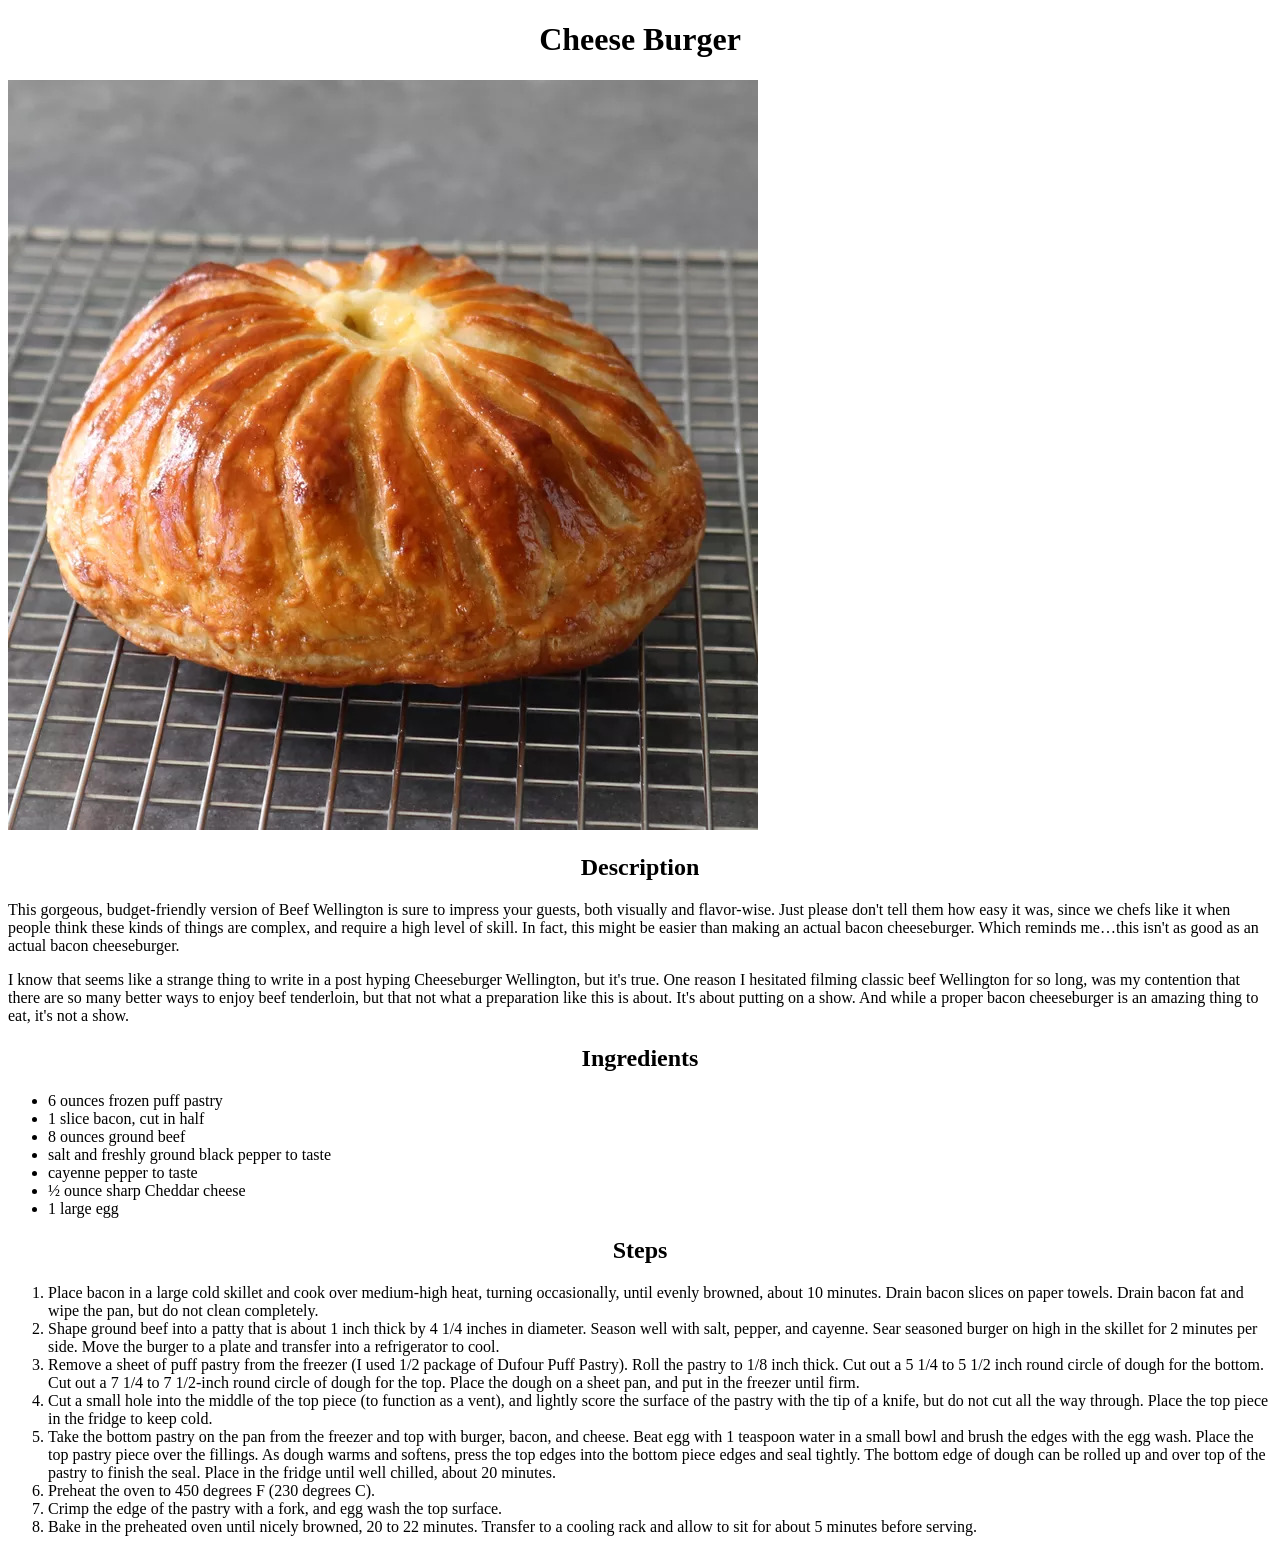
==== recipes/cheeseburger.html @ 9c2c0104 "Add an index.html for recipes list and a cheeseburger.html file for the cheeseburger recipe Changelo" ====
<!DOCTYPE html>
<html lang="en">

<head>
    <meta charset="UTF-8" />
    <meta http-equiv="X-UA-Compatible" content="IE=edge" />
    <meta name="viewport" content="width=device-width, initial-scale=1.0" />
    <title>Cheese-Burger Recipe</title>
</head>

<body>
    <h1 align="center" bgcolor="brown">Cheese Burger</h1>
    <img src="../img/cheeseburger.jpg" alt="Cheese Burger Image" />

    <h2 align="center" bgcolor="brown">Description</h2>
    <p>
        This gorgeous, budget-friendly version of Beef Wellington is sure to
        impress your guests, both visually and flavor-wise. Just please don't tell
        them how easy it was, since we chefs like it when people think these kinds
        of things are complex, and require a high level of skill. In fact, this
        might be easier than making an actual bacon cheeseburger. Which reminds
        me…this isn't as good as an actual bacon cheeseburger.
    </p>
    <p>
        I know that seems like a strange thing to write in a post hyping
        Cheeseburger Wellington, but it's true. One reason I hesitated filming
        classic beef Wellington for so long, was my contention that there are so
        many better ways to enjoy beef tenderloin, but that not what a preparation
        like this is about. It's about putting on a show. And while a proper bacon
        cheeseburger is an amazing thing to eat, it's not a show.
    </p>

    <h2 align="center" bgcolor="brown">Ingredients</h2>
    <ul>
        <li>
            6 ounces frozen puff pastry
        </li>

        <li>
            1 slice bacon, cut in half
        </li>

        <li>
            8 ounces ground beef
        </li>

        <li>
            salt and freshly ground black pepper to taste
        </li>

        <li>
            cayenne pepper to taste
        </li>

        <li>
            ½ ounce sharp Cheddar cheese
        </li>

        <li>
            1 large egg
        </li>
    </ul>

    <h2 align="center" bgcolor="brown">Steps</h2>
    <ol>
        <li>
            Place bacon in a large cold skillet and cook over medium-high heat, turning occasionally, until evenly browned, about 10 minutes. Drain bacon slices on paper towels. Drain bacon fat and wipe the pan, but do not clean completely.
        </li>

        <li>
            Shape ground beef into a patty that is about 1 inch thick by 4 1/4 inches in diameter. Season well with salt, pepper, and cayenne. Sear seasoned burger on high in the skillet for 2 minutes per side. Move the burger to a plate and transfer into a refrigerator to cool.
        </li>

        <li>
            Remove a sheet of puff pastry from the freezer (I used 1/2 package of Dufour Puff Pastry). Roll the pastry to 1/8 inch thick. Cut out a 5 1/4 to 5 1/2 inch round circle of dough for the bottom. Cut out a 7 1/4 to 7 1/2-inch round circle of dough for the top. Place the dough on a sheet pan, and put in the freezer until firm.
        </li>

        <li>
            Cut a small hole into the middle of the top piece (to function as a vent), and lightly score the surface of the pastry with the tip of a knife, but do not cut all the way through. Place the top piece in the fridge to keep cold.
        </li>

        <li>
            Take the bottom pastry on the pan from the freezer and top with burger, bacon, and cheese. Beat egg with 1 teaspoon water in a small bowl and brush the edges with the egg wash. Place the top pastry piece over the fillings. As dough warms and softens, press the top edges into the bottom piece edges and seal tightly. The bottom edge of dough can be rolled up and over top of the pastry to finish the seal. Place in the fridge until well chilled, about 20 minutes.
        </li>

        <li>
            Preheat the oven to 450 degrees F (230 degrees C).
        </li>

        <li>
            Crimp the edge of the pastry with a fork, and egg wash the top surface.
        </li>

        <li>
            Bake in the preheated oven until nicely browned, 20 to 22 minutes. Transfer to a cooling rack and allow to sit for about 5 minutes before serving.
        </li>
    </ol>
</body>

</html>
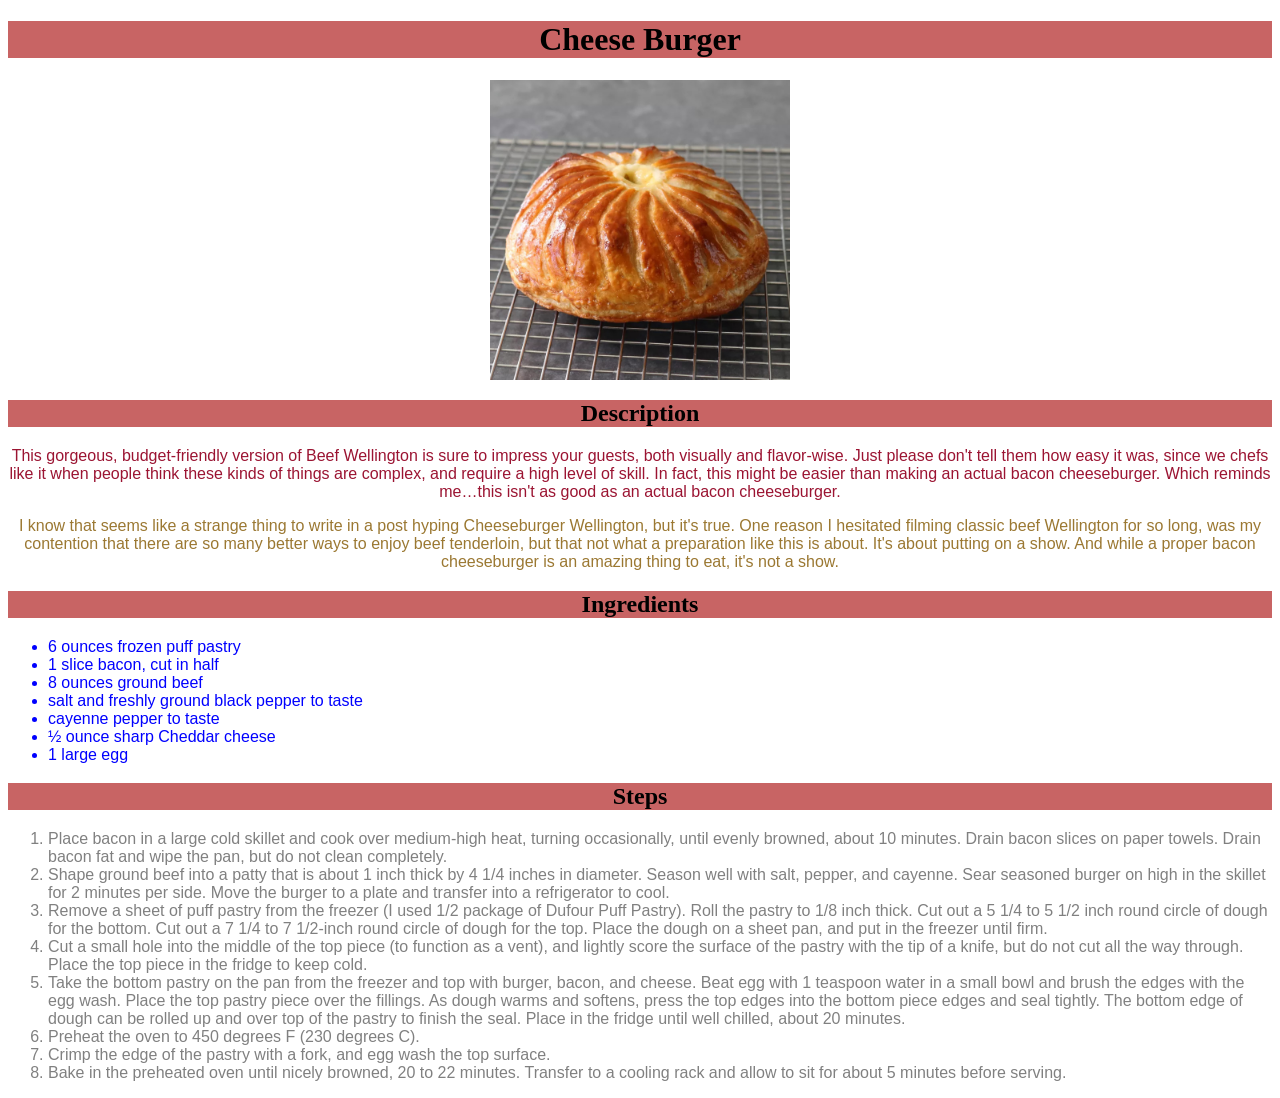
==== commit bde94c10: "Added with some CSS Properties to the recipes file Changelog: owner Change: CSS file  Signed-off-by:" ====
--- a/recipes/cheeseburger.html
+++ b/recipes/cheeseburger.html
@@ -6,14 +6,15 @@
     <meta http-equiv="X-UA-Compatible" content="IE=edge" />
     <meta name="viewport" content="width=device-width, initial-scale=1.0" />
     <title>Cheese-Burger Recipe</title>
+    <link rel="stylesheet" href="../css/style.css">
 </head>
 
 <body>
-    <h1 align="center" bgcolor="brown">Cheese Burger</h1>
+    <h1 >Cheese Burger</h1>
     <img src="../img/cheeseburger.jpg" alt="Cheese Burger Image" />
 
-    <h2 align="center" bgcolor="brown">Description</h2>
-    <p>
+    <h2 >Description</h2>
+    <p class="para" id="para1">
         This gorgeous, budget-friendly version of Beef Wellington is sure to
         impress your guests, both visually and flavor-wise. Just please don't tell
         them how easy it was, since we chefs like it when people think these kinds
@@ -21,7 +22,7 @@
         might be easier than making an actual bacon cheeseburger. Which reminds
         me…this isn't as good as an actual bacon cheeseburger.
     </p>
-    <p>
+    <p class="para" id="para2"> 
         I know that seems like a strange thing to write in a post hyping
         Cheeseburger Wellington, but it's true. One reason I hesitated filming
         classic beef Wellington for so long, was my contention that there are so
@@ -30,8 +31,8 @@
         cheeseburger is an amazing thing to eat, it's not a show.
     </p>
 
-    <h2 align="center" bgcolor="brown">Ingredients</h2>
-    <ul>
+    <h2 >Ingredients</h2>
+    <ul class="unordered unordered1">
         <li>
             6 ounces frozen puff pastry
         </li>
@@ -61,8 +62,8 @@
         </li>
     </ul>
 
-    <h2 align="center" bgcolor="brown">Steps</h2>
-    <ol>
+    <h2 >Steps</h2>
+    <ol class="ordered ordered1">
         <li>
             Place bacon in a large cold skillet and cook over medium-high heat, turning occasionally, until evenly browned, about 10 minutes. Drain bacon slices on paper towels. Drain bacon fat and wipe the pan, but do not clean completely.
         </li>
--- a/css/style.css
+++ b/css/style.css
@@ -0,0 +1,53 @@
+h1,h2,h3{
+    text-align: center;
+    background-color: rgb(200,100,100);
+    text-decoration: dashed;
+}
+
+h3.sub-heading{
+    text-align:left;
+}
+
+.para{
+    text-align: center;
+    font-family: 'Segoe UI', Tahoma, Verdana, sans-serif;
+}
+
+.para#para1{
+    color: rgb(155,20,50);
+    font-weight: 500;
+    /* background-color:azure; */
+}
+
+.para#para2{
+    color: rgb(155,120,50);
+    font-weight: 300;
+}
+
+img{
+    width: 300px;
+    height: auto;
+    display: block;
+    margin-left: auto;
+    margin-right: auto;
+}
+
+.unordered,.ordered{
+    text-align:left;
+    font-family: Verdana, sans-serif;
+    font-weight: 100;
+}
+
+.unordered1{
+    color:blue;
+}
+
+.unordered2{
+    color:brown;
+}
+
+.ordered1{
+    color: gray;
+    font-weight:200;
+    font-stretch: expanded;
+}
